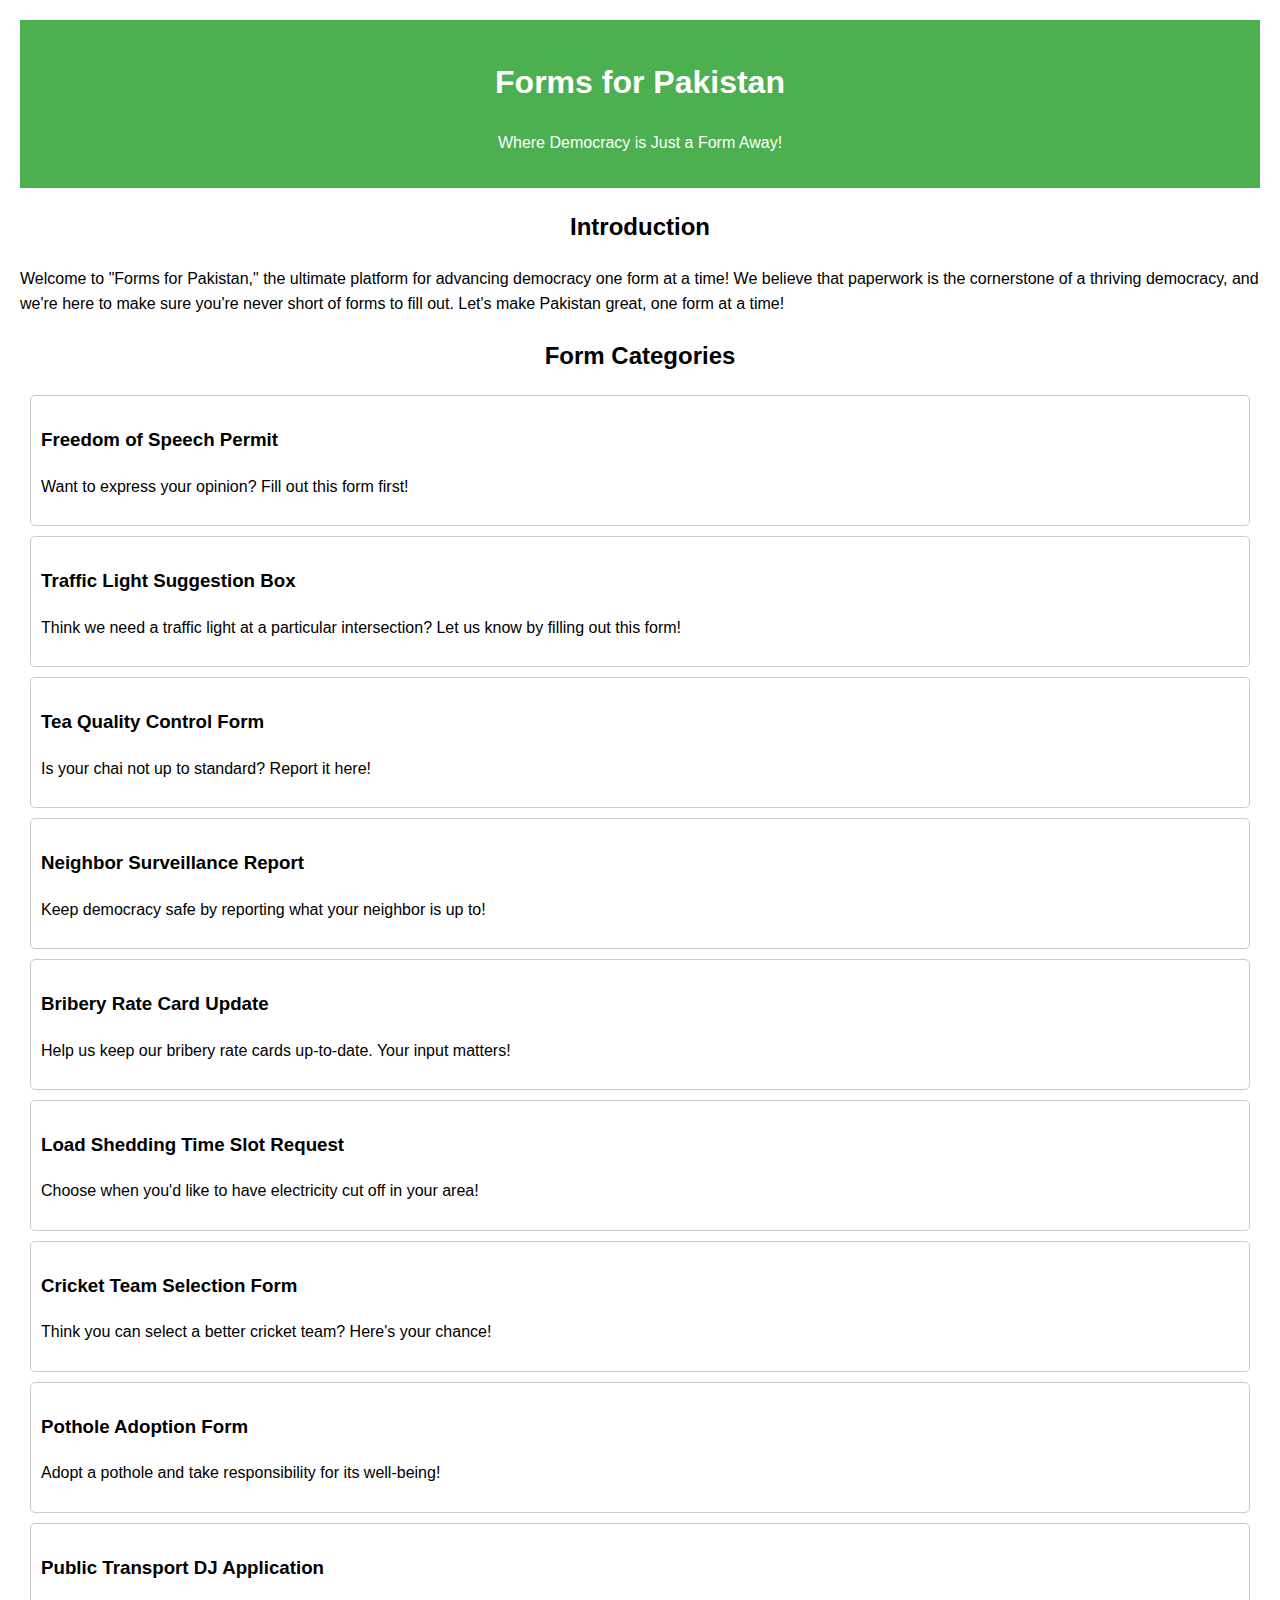
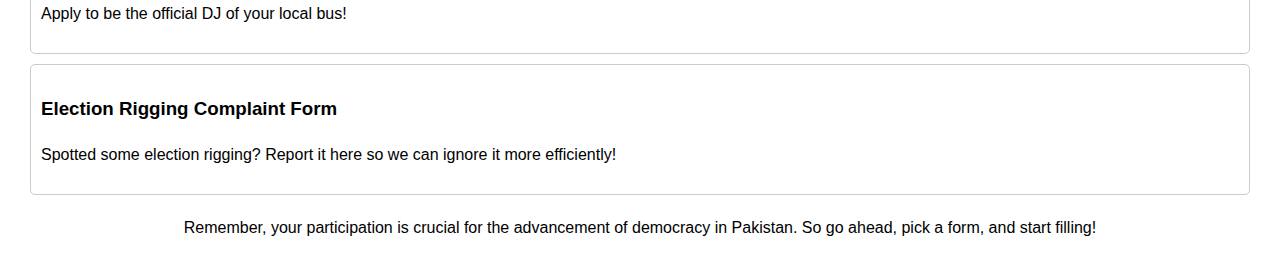
==== index.html @ b375083b "Create index.html" ====
<!DOCTYPE html>
<html lang="en">
<head>
  <meta charset="UTF-8">
  <title>Forms for Pakistan</title>
  <style>
    body {
      font-family: Arial, sans-serif;
      margin: 20px;
      line-height: 1.6;
    }
    header {
      background-color: #4CAF50;
      color: white;
      text-align: center;
      padding: 1em;
    }
    h1, h2 {
      text-align: center;
    }
    .form-item {
      border: 1px solid #ccc;
      margin: 10px;
      padding: 10px;
      border-radius: 5px;
    }
    footer {
      text-align: center;
      margin-top: 20px;
    }
  </style>
</head>
<body>

  <header>
    <h1>Forms for Pakistan</h1>
    <p>Where Democracy is Just a Form Away!</p>
  </header>

  <h2>Introduction</h2>
  <p>Welcome to "Forms for Pakistan," the ultimate platform for advancing democracy one form at a time! We believe that paperwork is the cornerstone of a thriving democracy, and we're here to make sure you're never short of forms to fill out. Let's make Pakistan great, one form at a time!</p>

  <h2>Form Categories</h2>
  <div class="form-item">
    <h3>Freedom of Speech Permit</h3>
    <p>Want to express your opinion? Fill out this form first!</p>
  </div>

  <div class="form-item">
    <h3>Traffic Light Suggestion Box</h3>
    <p>Think we need a traffic light at a particular intersection? Let us know by filling out this form!</p>
  </div>

  <div class="form-item">
    <h3>Tea Quality Control Form</h3>
    <p>Is your chai not up to standard? Report it here!</p>
  </div>

  <div class="form-item">
    <h3>Neighbor Surveillance Report</h3>
    <p>Keep democracy safe by reporting what your neighbor is up to!</p>
  </div>

  <div class="form-item">
    <h3>Bribery Rate Card Update</h3>
    <p>Help us keep our bribery rate cards up-to-date. Your input matters!</p>
  </div>

  <div class="form-item">
    <h3>Load Shedding Time Slot Request</h3>
    <p>Choose when you'd like to have electricity cut off in your area!</p>
  </div>

  <div class="form-item">
    <h3>Cricket Team Selection Form</h3>
    <p>Think you can select a better cricket team? Here's your chance!</p>
  </div>

  <div class="form-item">
    <h3>Pothole Adoption Form</h3>
    <p>Adopt a pothole and take responsibility for its well-being!</p>
  </div>

  <div class="form-item">
    <h3>Public Transport DJ Application</h3>
    <p>Apply to be the official DJ of your local bus!</p>
  </div>

  <div class="form-item">
    <h3>Election Rigging Complaint Form</h3>
    <p>Spotted some election rigging? Report it here so we can ignore it more efficiently!</p>
  </div>

  <footer>
    <p>Remember, your participation is crucial for the advancement of democracy in Pakistan. So go ahead, pick a form, and start filling!</p>
  </footer>

</body>
</html>
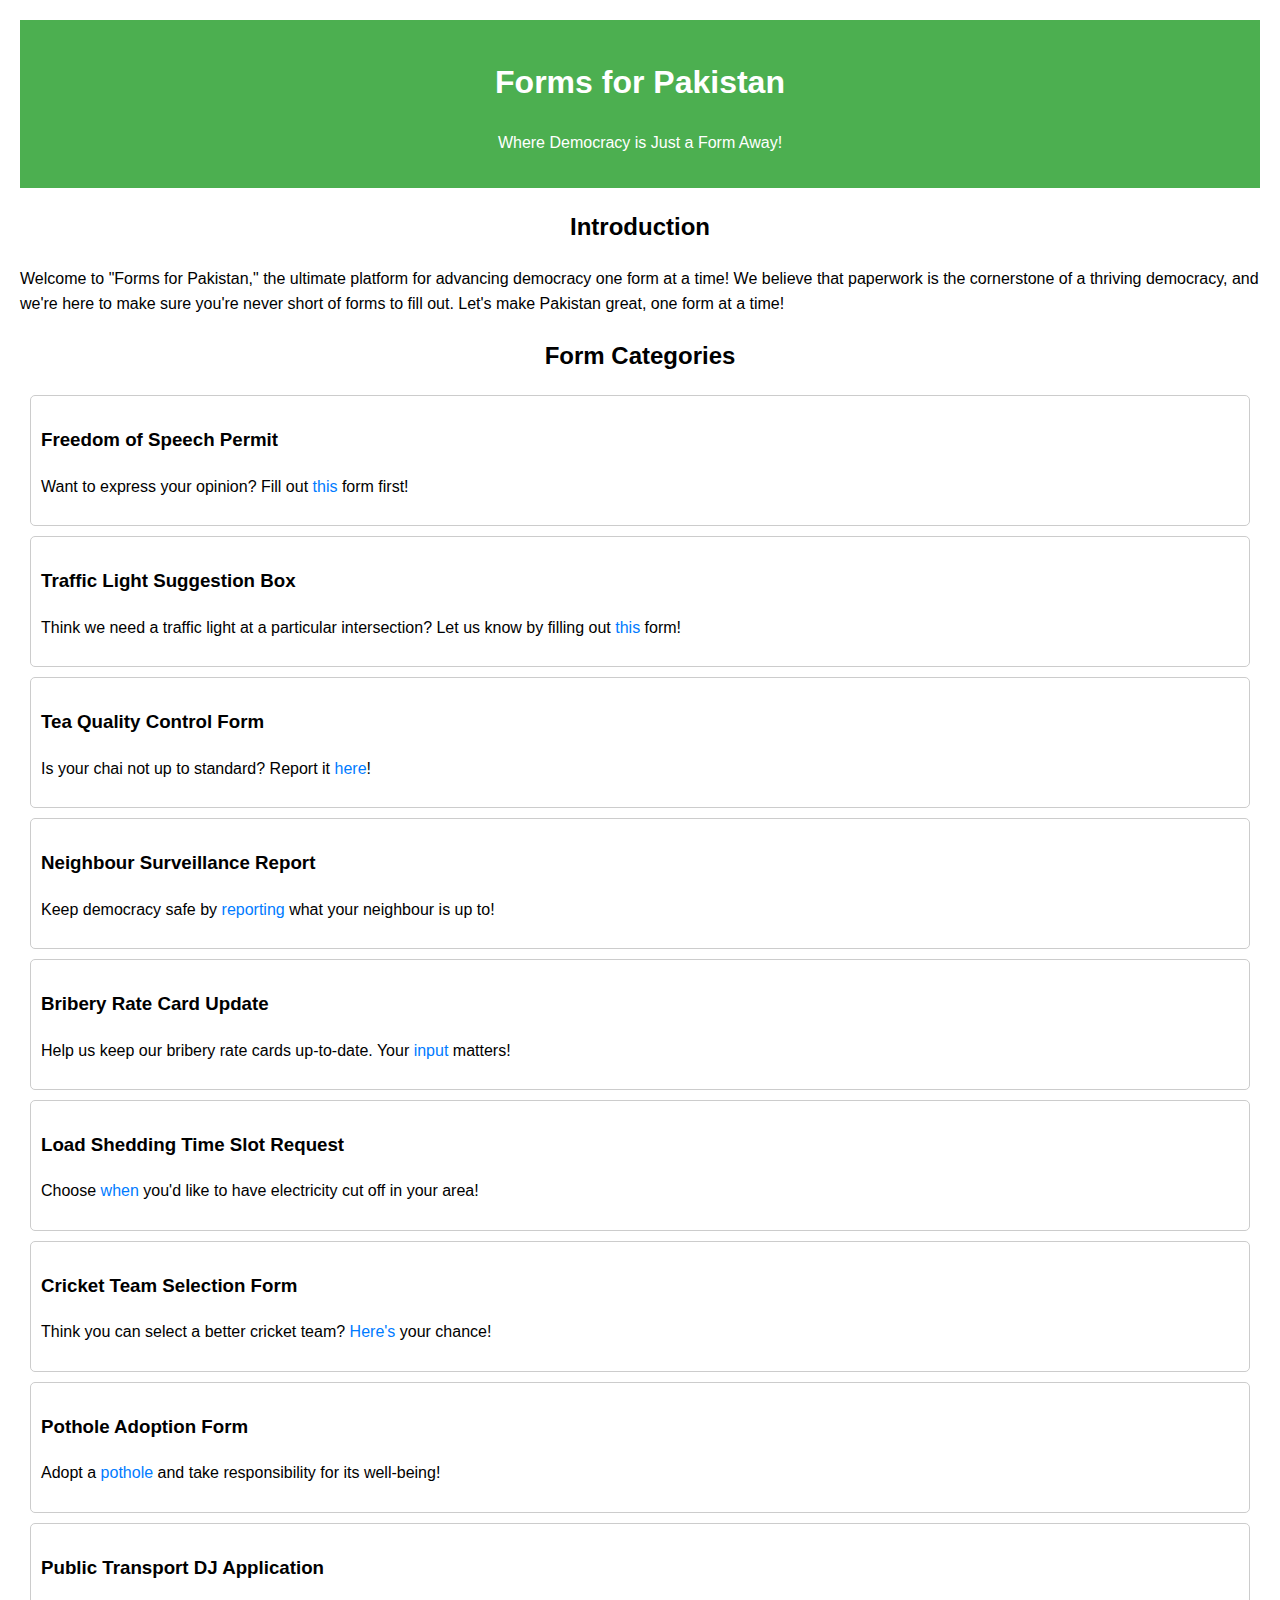
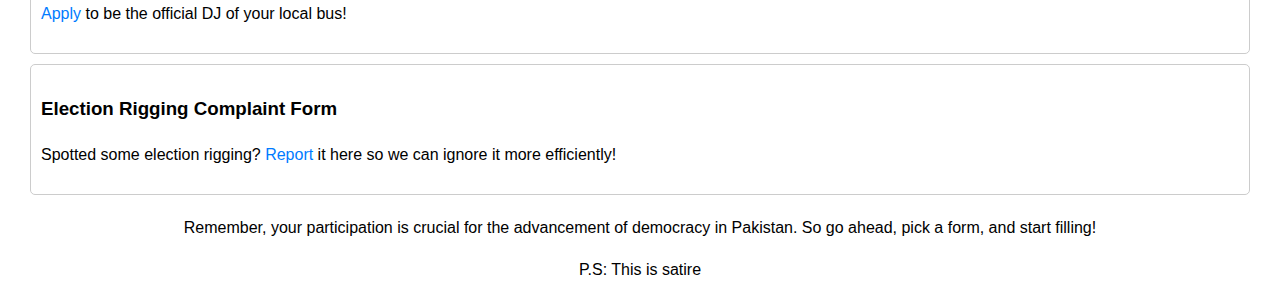
==== commit 208452e0: "wahoo" ====
--- a/index.html
+++ b/index.html
@@ -1,6 +1,16 @@
 <!DOCTYPE html>
 <html lang="en">
 <head>
+  <!-- Google tag (gtag.js) -->
+  <script async src="https://www.googletagmanager.com/gtag/js?id=G-X5PVMT82P6"></script>
+  <script>
+    window.dataLayer = window.dataLayer || [];
+    function gtag(){dataLayer.push(arguments);}
+    gtag('js', new Date());
+
+    gtag('config', 'G-X5PVMT82P6');
+  </script>
+  <meta name="robots" content="noindex, nofollow">
   <meta charset="UTF-8">
   <title>Forms for Pakistan</title>
   <style>
@@ -28,6 +38,18 @@
       text-align: center;
       margin-top: 20px;
     }
+    a {
+    color: #007bff;
+    text-decoration: none;
+    transition: color 0.3s ease, background-color 0.3s ease;
+  }
+
+  a:hover,
+  a:focus {
+    color: #0056b3;
+    background-color: #f0f0f0;
+    text-decoration: underline;
+  }
   </style>
 </head>
 <body>
@@ -38,61 +60,64 @@
   </header>
 
   <h2>Introduction</h2>
-  <p>Welcome to "Forms for Pakistan," the ultimate platform for advancing democracy one form at a time! We believe that paperwork is the cornerstone of a thriving democracy, and we're here to make sure you're never short of forms to fill out. Let's make Pakistan great, one form at a time!</p>
+  <p>Welcome to "Forms for Pakistan," the ultimate platform for advancing democracy one form at a time! 
+    We believe that paperwork is the cornerstone of a thriving democracy, and we're here to make sure you're 
+    never short of forms to fill out. Let's make Pakistan great, one form at a time!</p>
 
   <h2>Form Categories</h2>
   <div class="form-item">
     <h3>Freedom of Speech Permit</h3>
-    <p>Want to express your opinion? Fill out this form first!</p>
+    <p>Want to express your opinion? Fill out <a href="/forms/freedom-of-speech.html">this</a> form first!</p>
   </div>
 
   <div class="form-item">
     <h3>Traffic Light Suggestion Box</h3>
-    <p>Think we need a traffic light at a particular intersection? Let us know by filling out this form!</p>
+    <p>Think we need a traffic light at a particular intersection? Let us know by filling out <a href="/forms/traffic-light.html">this</a> form!</p>
   </div>
 
   <div class="form-item">
     <h3>Tea Quality Control Form</h3>
-    <p>Is your chai not up to standard? Report it here!</p>
+    <p>Is your chai not up to standard? Report it <a href="/forms/tea-quality.html">here</a>!</p>
   </div>
 
   <div class="form-item">
-    <h3>Neighbor Surveillance Report</h3>
-    <p>Keep democracy safe by reporting what your neighbor is up to!</p>
+    <h3>Neighbour Surveillance Report</h3>
+    <p>Keep democracy safe by <a href="/forms/neighbour-surveillance.html">reporting</a> what your neighbour is up to!</p>
   </div>
 
   <div class="form-item">
     <h3>Bribery Rate Card Update</h3>
-    <p>Help us keep our bribery rate cards up-to-date. Your input matters!</p>
+    <p>Help us keep our bribery rate cards up-to-date. Your <a href="/forms/bribery-rate.html">input</a> matters!</p>
   </div>
 
   <div class="form-item">
     <h3>Load Shedding Time Slot Request</h3>
-    <p>Choose when you'd like to have electricity cut off in your area!</p>
+    <p>Choose <a href="/forms/load-shedding.html">when</a> you'd like to have electricity cut off in your area!</p>
   </div>
 
   <div class="form-item">
     <h3>Cricket Team Selection Form</h3>
-    <p>Think you can select a better cricket team? Here's your chance!</p>
+    <p>Think you can select a better cricket team? <a href="/forms/cricket-team.html">Here's</a> your chance!</p>
   </div>
 
   <div class="form-item">
     <h3>Pothole Adoption Form</h3>
-    <p>Adopt a pothole and take responsibility for its well-being!</p>
+    <p>Adopt a <a href="/forms/pothole.html">pothole</a> and take responsibility for its well-being!</p>
   </div>
 
   <div class="form-item">
     <h3>Public Transport DJ Application</h3>
-    <p>Apply to be the official DJ of your local bus!</p>
+    <p><a href="/forms/public-transport-dj.html">Apply</a> to be the official DJ of your local bus!</p>
   </div>
 
   <div class="form-item">
     <h3>Election Rigging Complaint Form</h3>
-    <p>Spotted some election rigging? Report it here so we can ignore it more efficiently!</p>
+    <p>Spotted some election rigging? <a href="">Report</a> it here so we can ignore it more efficiently!</p>
   </div>
 
   <footer>
     <p>Remember, your participation is crucial for the advancement of democracy in Pakistan. So go ahead, pick a form, and start filling!</p>
+    <p>P.S: This is satire</p>
   </footer>
 
 </body>
